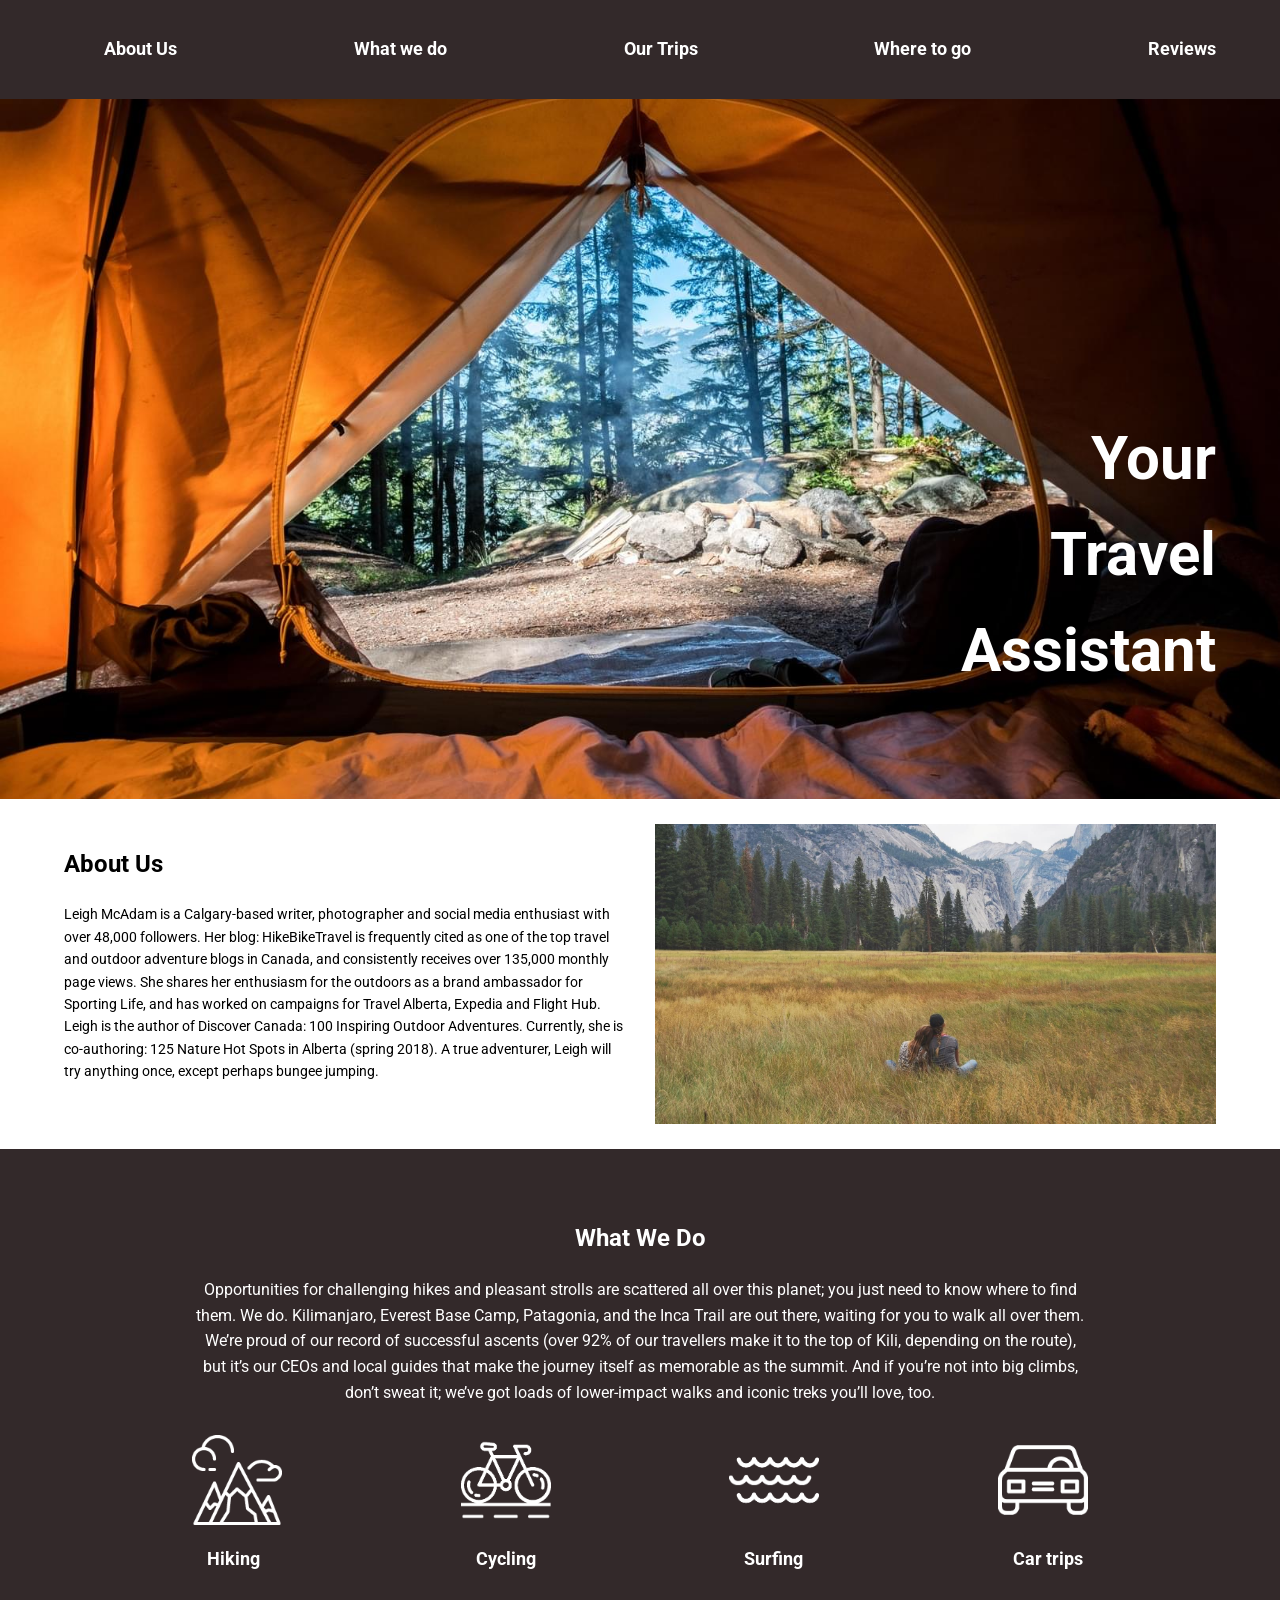
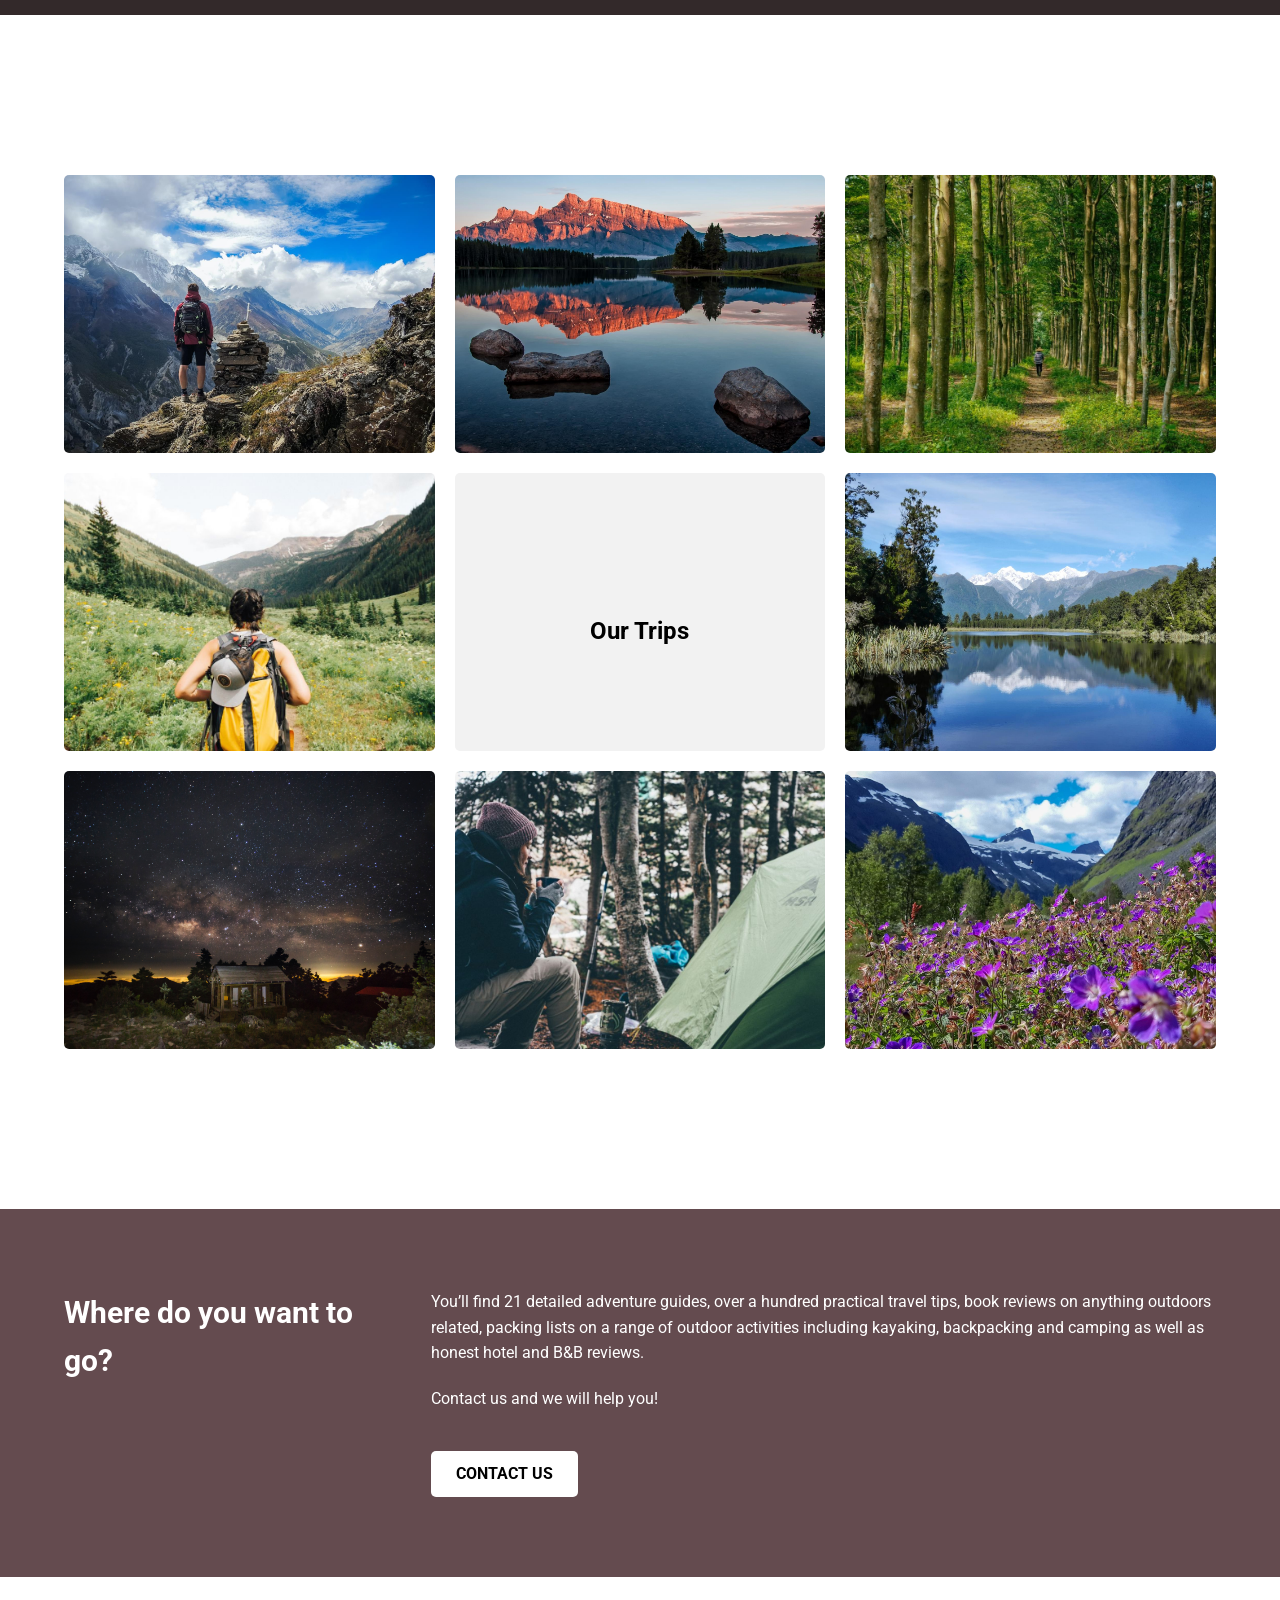
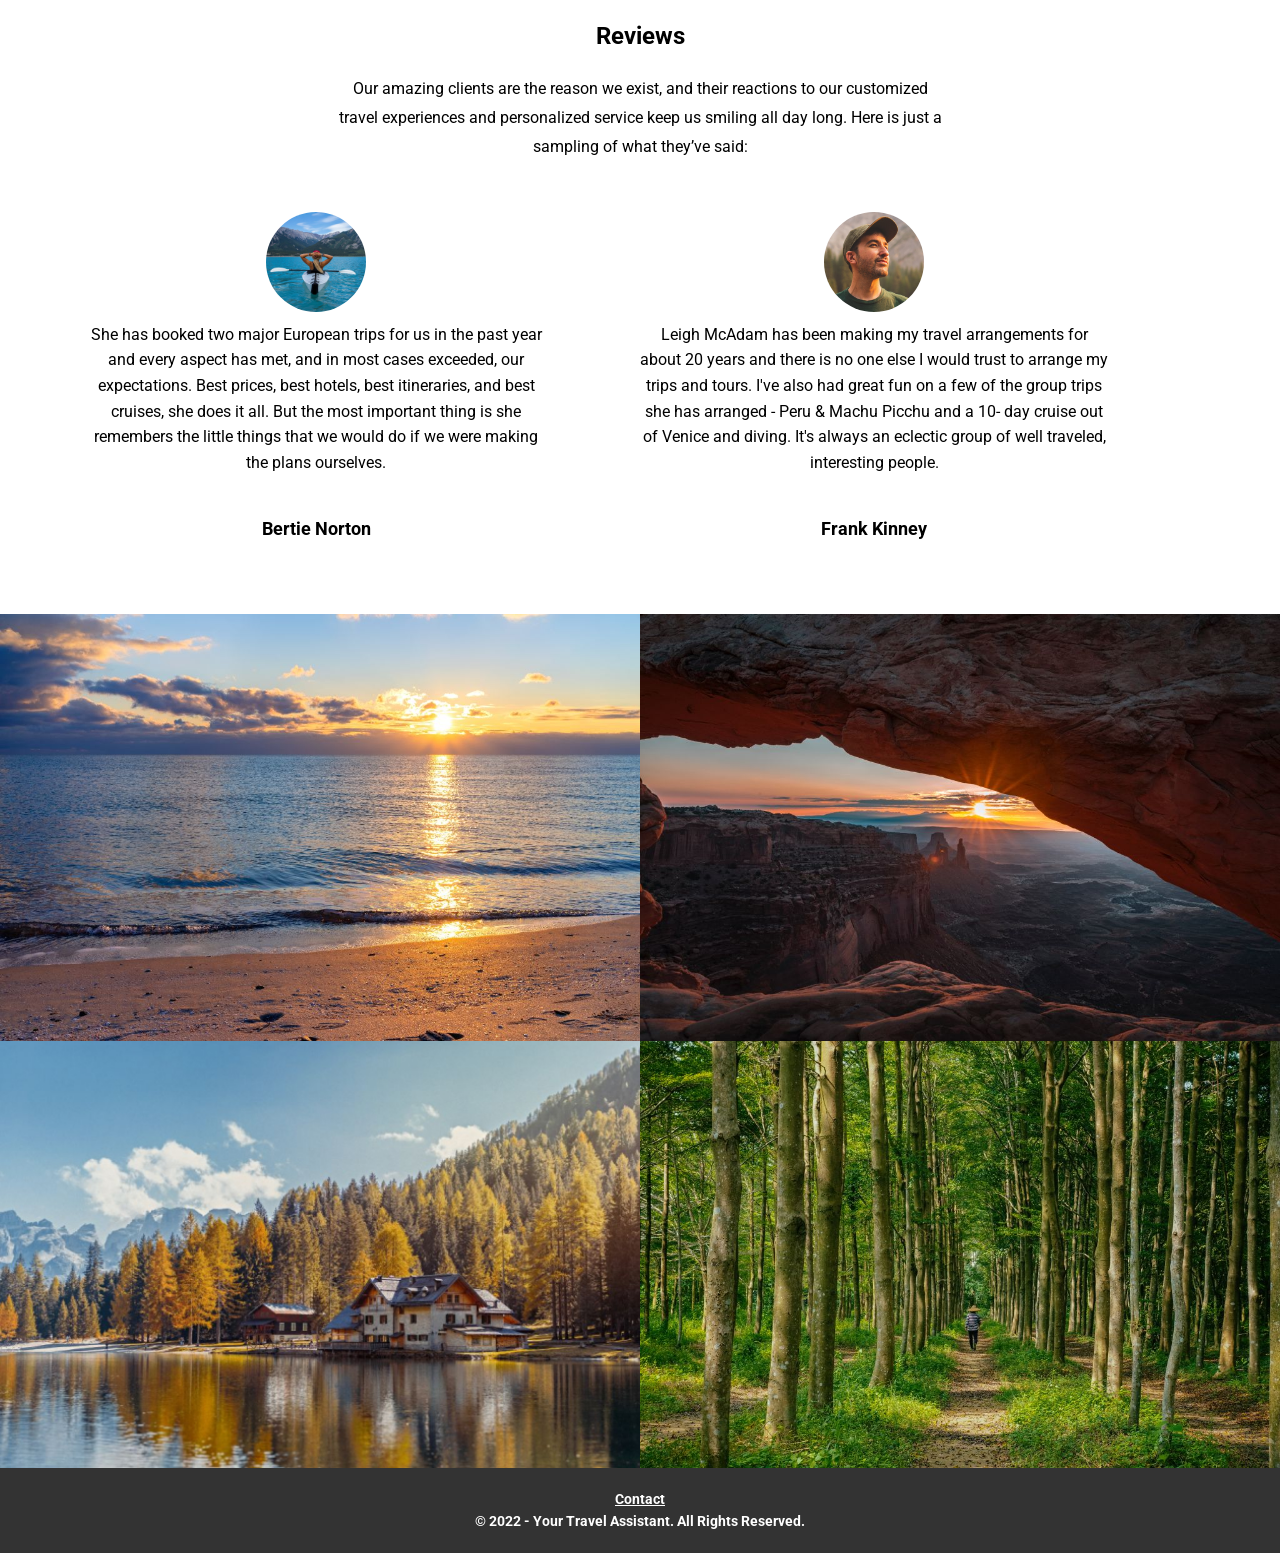
==== index.html @ 4d41e769 "Add files via upload" ====
<!DOCTYPE html>
<html lang="en">
  <head>
    <meta charset="UTF-8" />
    <meta name="viewport" content="width=device-width, initial-scale=1.0" />
    <title>Responzivní stránka</title>
    <link rel="stylesheet" href="style.css" />
    <link rel="preconnect" href="https://fonts.googleapis.com" />
    <link rel="preconnect" href="https://fonts.gstatic.com" crossorigin />
    <link
      href="https://fonts.googleapis.com/css2?family=Dancing+Script:wght@400..700&family=Roboto+Condensed:ital,wght@0,100..900;1,100..900&family=Roboto:ital,wght@0,100..900;1,100..900&family=Ubuntu:ital,wght@0,300;0,400;0,500;0,700;1,300;1,400;1,500;1,700&display=swap"
      rel="stylesheet"
    />
  </head>
  <body>
    <main>
      <!--NAVIGATION-->
      <nav class="navigation">
        <ul class="navigation-list">
          <li class="navigation-item">
            <a href="#About-Us">About Us</a>
          </li>
          <li class="navigation-item">
            <a href="#What-we-do">What we do</a>
          </li>
          <li class="navigation-item">
            <a href="#Our-Trips">Our Trips</a>
          </li>
          <li class="navigation-item">
            <a href="#Where-to-go">Where to go</a>
          </li>
          <li class="navigation-item"><a href="#Reviews">Reviews</a></li>
        </ul>
        <div class="navigation-icon">
          <img src="/icons/icone.png" alt="" />
        </div>
      </nav>

      <!--HERO-SECTION-->
      <section class="hero-section">
        <div class="hero-wrapper">
          <div class="hero-text">
            Your <br />
            Travel <br />
            Assistant
          </div>
        </div>
      </section>

      <!--ABOUT-US-SECTION-->
      <section id="About-Us" class="about-us-section">
        <div class="about-us-wrapper">
          <div class="about-us-text">
            <h2>About Us</h2>
            <p>
              Leigh McAdam is a Calgary-based writer, photographer and social
              media enthusiast with over 48,000 followers. Her blog:
              HikeBikeTravel is frequently cited as one of the top travel and
              outdoor adventure blogs in Canada, and consistently receives over
              135,000 monthly page views. She shares her enthusiasm for the
              outdoors as a brand ambassador for Sporting Life, and has worked
              on campaigns for Travel Alberta, Expedia and Flight Hub. Leigh is
              the author of Discover Canada: 100 Inspiring Outdoor Adventures.
              Currently, she is co-authoring: 125 Nature Hot Spots in Alberta
              (spring 2018). A true adventurer, Leigh will try anything once,
              except perhaps bungee jumping.
            </p>
          </div>
          <div class="about-us-image">
            <img
              src="/images/anneliese-phillips-uv4-vl3liKM-unsplash.jpg"
              alt=""
            />
          </div>
        </div>
      </section>

      <!--WHAT-WE-DO-SECTION-->
      <section id="What-we-do" class="what-we-do-section">
        <div class="what-we-do-wrapper">
          <div class="what-we-do-text">
            <h2>What We Do</h2>
            <p>
              Opportunities for challenging hikes and pleasant strolls are
              scattered all over this planet; you just need to know where to
              find them. We do. Kilimanjaro, Everest Base Camp, Patagonia, and
              the Inca Trail are out there, waiting for you to walk all over
              them. We’re proud of our record of successful ascents (over 92% of
              our travellers make it to the top of Kili, depending on the
              route), but it’s our CEOs and local guides that make the journey
              itself as memorable as the summit. And if you’re not into big
              climbs, don’t sweat it; we’ve got loads of lower-impact walks and
              iconic treks you’ll love, too.
            </p>
          </div>
          <div class="icons">
            <div class="icon">
              <img src="/icons/png-icons-white/hiking-white.png" alt="" />
              <div class="text">Hiking</div>
            </div>
            <div class="icon">
              <img src="/icons/png-icons-white/cycle-white.png" alt="" />
              <div class="text">Cycling</div>
            </div>
            <div class="icon">
              <img src="/icons/png-icons-white/water-white.png" alt="" />
              <div class="text">Surfing</div>
            </div>
            <div class="icon">
              <img src="/icons/png-icons-white/car-white.png" alt="" />
              <div class="text">Car trips</div>
            </div>
          </div>
        </div>
      </section>

      <!--OUR-TRIPS-SECTION-->
      <section id="Our-Trips" class="out-trips-section">
        <div class="our-trips-wrapper">
          <div class="trip-grid-container">
            <div class="trip-item-1">
              <img
                src="/images/simon-english-48nerZQCHgo-unsplash.jpg"
                alt=""
              />
            </div>
            <div class="trip-item-2">
              <img
                src="/images/james-wheeler-ZOA-cqKuJAA-unsplash.jpg"
                alt=""
              />
            </div>
            <div class="trip-item-3">
              <img src="/images/daniel-tseng-73lmMKhi2U8-unsplash.jpg" alt="" />
            </div>
            <div class="trip-item-4">
              <img
                src="/images/holly-mandarich-UVyOfX3v0Ls-unsplash.jpg"
                alt=""
              />
            </div>
            <div class="trip-title">
              <h2>Our Trips</h2>
            </div>
            <div class="trip-item-5">
              <img
                src="/images/patrick-szylar-45bM3XGqnDE-unsplash.jpg"
                alt=""
              />
            </div>
            <div class="trip-item-6">
              <img
                src="/images/chung-yee-tsang-wqxCKM0R6R8-unsplash.jpg"
                alt=""
              />
            </div>
            <div class="trip-item-7">
              <img
                src="/images/julian-bialowas-ilkTnuMunP8-unsplash.jpg"
                alt=""
              />
            </div>
            <div class="trip-item-8">
              <img src="/images/matej-drha-rbDzMcJsBkY-unsplash.jpg" alt="" />
            </div>
          </div>
        </div>
      </section>

      <!--WHERE-DO-WE-WANT-TO-GO-SECTION-->
      <section id="Where-to-go" class="where-do-we-want-to-go-section">
        <div class="where-do-we-want-to-go-wrapper">
          <div class="where-do-we-left-block">
            <h2>Where do you want to go?</h2>
          </div>
          <div class="where-do-we-right-block">
            <p>
              You’ll find 21 detailed adventure guides, over a hundred practical
              travel tips, book reviews on anything outdoors related, packing
              lists on a range of outdoor activities including kayaking,
              backpacking and camping as well as honest hotel and B&amp;B
              reviews.
            </p>
            <p class="where-contact-text">Contact us and we will help you!</p>
            <a href="#" class="where-contact-btn">CONTACT US</a>
          </div>
        </div>
      </section>

      <!--REVIEWS-SECTION-->
      <section id="Reviews" class="review-section">
        <div class="review-wrapper">
          <div class="review-text">
            <h2>Reviews</h2>
            <p class="review-description">
              Our amazing clients are the reason we exist, and their reactions
              to our customized travel experiences and personalized service keep
              us smiling all day long. Here is just a sampling of what they’ve
              said:
            </p>
          </div>
          <div class="review-cards">
            <div class="rev-card-1">
              <scan class="review-images">
                <img
                  src="/images/kalen-emsley-kGSapVfg8Kw-unsplash.jpg"
                  alt=""
                />
              </scan>
              <p class="review-card-1">
                She has booked two major European trips for us in the past year
                and every aspect has met, and in most cases exceeded, our
                expectations. Best prices, best hotels, best itineraries, and
                best cruises, she does it all. But the most important thing is
                she remembers the little things that we would do if we were
                making the plans ourselves.
              </p>
              <h3 class="review-person-1">Bertie Norton</h3>
            </div>
            <div class="rev-card-1">
              <scan class="review-images">
                <img
                  src="/images/jeffrey-keenan-pUhxoSapPFA-unsplash.jpg"
                  alt=""
                />
              </scan>
              <p class="review-card-2">
                Leigh McAdam has been making my travel arrangements for about 20
                years and there is no one else I would trust to arrange my trips
                and tours. I&#39;ve also had great fun on a few of the group
                trips she has arranged - Peru &amp; Machu Picchu and a 10- day
                cruise out of Venice and diving. It&#39;s always an eclectic
                group of well traveled, interesting people.
              </p>
              <h3 class="review-person-2">Frank Kinney</h3>
            </div>
          </div>
        </div>
      </section>

      <!--IMAGES-->
      <div class="images-container">
        <img
          class="img-1"
          src="/images/alexey-fedenkov-BaCZYH9RLmQ-unsplash.jpg"
          alt=""
        />
        <img
          class="img-2"
          src="/images/omer-salom-LoijtQXXNhs-unsplash.jpg"
          alt=""
        />
        <img
          class="img-3"
          src="/images/vincentiu-solomon-7MH4ped6_Mo-unsplash.jpg"
          alt=""
        />
        <img
          class="img-4"
          src="/images/daniel-tseng-73lmMKhi2U8-unsplash.jpg"
          alt=""
        />
      </div>
    </main>

    <!--FOOTER-->
    <footer class="footer-container">
      <a href class="footer-contact">Contact</a>
      <div class="footer-copywright">
        © 2022 - Your Travel Assistant. All Rights Reserved.
      </div>
    </footer>
  </body>
</html>
---- style.css ----
:root {
  --color-white: #fff;
  --color-script-black: #000;
  --bc-color-dark-pink: #644b4f;
  --bc-color-gray: #333333;
  --bc-color-ivory: #f2f2f2;
  --hover-color: #efa69d;
  --link-color: #e9877b;
  --bc-color-nav: #33292a;
}

* {
  box-sizing: border-box;
  margin: 0;
}

html {
  scroll-behavior: smooth;
}

body {
  font-family: "Roboto", sans-serif;
  line-height: 1.6;
}

/*mobile-first*/
/*NAVIGATION*/
.navigation {
  background-color: var(--bc-color-dark-pink);
  display: flex;
  justify-content: flex-end;
  gap: 20px;
  padding: 15px 0;
}

.navigation-list {
  list-style: none;
  justify-content: space-between;
  width: 70%;
  margin: 0 auto;
  display: none;
  color: var(--color-white);
}

.navigation-list a {
  text-decoration: none;
  color: var(--color-white);
  font-weight: bold;
  font-size: 18px;
}

.navigation-item {
  padding: 20px 0;
}

.navigation-icon {
  cursor: pointer;
  color: var(--color-white);
}

.navigation-icon img {
  width: 30px;
  height: 30px;
  margin-right: 20px;
}

@media (min-width: 768px) {
  .navigation {
    background-color: var(--bc-color-nav);
  }

  .navigation-list {
    display: flex;
    justify-content: space-between;
    width: 90%;
  }

  .navigation-icon {
    display: none;
  }
}

/*HERO*/
.hero-section {
  background-image: url("/images/scott-goodwill-y8Ngwq34_Ak-unsplash.jpg");
  background-color: var(--color-white);
  background-position: center;
  background-size: cover;
  background-repeat: no-repeat;
}

.hero-wrapper {
  height: 700px;
  width: 70%;
  margin: 0 auto;
  position: relative;
}

.hero-text {
  text-align: right;
  position: absolute;
  bottom: 0;
  right: 0;
  font-size: 45px;
  font-weight: bold;
  color: var(--color-white);
}

@media (min-width: 768px) {
  .hero-wrapper {
    width: 90%;
  }

  .hero-text {
    font-size: 60px;
    position: absolute;
    bottom: 100px;
  }
}

/*ABOUT-US*/
.about-us-wrapper {
  width: 70%;
  height: auto;
  margin: 0 auto;
  padding: 60px 0;
  align-items: center;
}

.about-us-text {
  font-size: 14px;
  margin-bottom: 20px;
}

.about-us-text h2 {
  margin-bottom: 20px;
  font-size: 24px;
}

.about-us-image img {
  object-fit: cover;
  object-position: center bottom;
  height: 300px;
}

@media (min-width: 768px) {
  .about-us-wrapper {
    width: 90%;
    margin: 0 auto;
    padding: 25px 0;
    display: flex;
    gap: 30px;
  }

  .about-us-text {
    flex: 1;
  }

  .about-us-image {
    flex: 1;
  }
  .about-us-image img {
    max-height: 1500px;
  }
}

/*WHAT-WE-DO*/
.what-we-do-section {
  background-color: var(--bc-color-nav);
}

.what-we-do-wrapper {
  width: 70%;
  margin: 0 auto;
  padding: 70px 0;
}

.what-we-do-text {
  margin-bottom: 30px;
  color: var(--color-white);
  text-align: center;
  font-size: 16px;
}

.what-we-do-text h2 {
  margin-bottom: 20px;
}

.what-we-do-text p {
  margin-bottom: 20px;
}

.icons {
  display: flex;
  flex-direction: column;
  justify-content: center;
  align-items: center;
  gap: 70px;
}

.icon {
  color: var(--color-white);
  width: 90px;
  height: 90px;
}

.text {
  font-size: 18px;
  font-weight: bold;
  margin-left: 15px;
  margin-top: 10px;
}

@media (min-width: 768px) {
  .icons {
    display: flex;
    flex-direction: row;
    justify-content: space-between;
    gap: 20px;
  }

  .icon {
    margin-bottom: 20px;
    margin-left: none;
  }

  .text {
    margin-top: 20px;
  }
}

/*OUR-TRIP*/
.our-trip-container {
  background-color: var(--color-white);
  display: flex;
  flex-wrap: wrap;
}

.our-trips-wrapper {
  width: 70%;
  margin: 0 auto;
  padding: 50px 0;
}

.trip-grid-container {
  display: grid;
  gap: 10px;
  grid-template-columns: 1fr;
  grid-auto-rows: repeat(9, 1fr);
  justify-items: center;
}

.trip-grid-container img {
  height: 200px;
  width: 300px;
  border-radius: 5px;
}

.trip-title {
  background-color: var(--bc-color-ivory);
  height: 80px;
  width: 300px;
  border-radius: 5px;
}

.trip-title h2 {
  position: relative;
  text-align: center;
  top: 20px;
  font-size: 24px;
}

@media (min-width: 768px) {
  .our-trips-wrapper {
    width: 90%;
    margin: 150px auto;
    padding: 10px 0;
  }

  .trip-grid-container {
    display: grid;
    grid-template-columns: repeat(3, 1fr);
    grid-template-rows: repeat(3, 1fr);
    gap: 20px;
    grid-template-areas:
      "a b c"
      "d e f"
      "g h i";
  }

  .trip-grid-container img {
    height: 100%;
    width: 100%;
    object-fit: cover;
    border-radius: 5px;
  }

  .trip-title {
    background-color: var(--bc-color-ivory);
    height: 100%;
    width: 100%;
  }

  .trip-title h2 {
    position: relative;
    text-align: center;
    top: 50%;
  }

  .trip-item-1 {
    grid-area: a;
  }

  .trip-item-2 {
    grid-area: b;
  }

  .trip-item-3 {
    grid-area: c;
  }

  .trip-item-4 {
    grid-area: d;
  }

  .trip-title {
    grid-area: e;
  }

  .trip-item-6 {
    grid-area: g;
  }

  .trip-item-7 {
    grid-area: h;
  }

  .trip-item-8 {
    grid-area: i;
  }

  .trip-item-9 {
    grid-area: f;
  }
}

/*WHERE-DO-YOU-WANT-TO-GO*/
.where-do-we-want-to-go-section {
  background-color: var(--bc-color-dark-pink);
  color: var(--color-white);
  padding: 60px 0;
}

.where-do-we-want-to-go-wrapper {
  width: 70%;
  margin: 0 auto;
  padding: 0 30px;
}

.where-do-we-left-block {
  font-size: 20px;
  margin-bottom: 20px;
}

.where-contact-text {
  font-size: 16px;
  margin-top: 20px;
  margin-bottom: 40px;
}

.where-contact-btn {
  display: inline-block;
  border-radius: 5px;
  padding: 10px 25px;
  color: var(--color-script-black);
  font-weight: bold;
  text-decoration: none;
  background-color: var(--color-white);
}

@media (min-width: 768px) {
  .where-do-we-want-to-go-wrapper {
    width: 90%;
    margin: 0 auto;
    padding: 20px 0;
    display: flex;
    gap: 30px;
  }

  .where-do-we-left-block {
    width: 30%;
  }

  .where-do-we-right-block {
    width: 70%;
  }
}

/* REVIEWS-SECTION */
.review-section {
  padding: 40px 20px;
  text-align: center;
  background-color: var(--color-white);
}

.review-wrapper {
  width: 70%;
  margin: 0 auto;
}

.review-text h2 {
  margin-bottom: 20px;
}

.review-title {
  font-size: 24px;
  margin-bottom: 20px;
}

.review-description {
  line-height: 1.8;
  margin-bottom: 50px;
}

.review-images {
  display: flex;
  justify-content: center;
  gap: 20px;
  margin-bottom: 30px;
}

.review-images img {
  width: 100px;
  height: 100px;
  border-radius: 50%;
  object-fit: cover;
}

.review-cards p {
  margin-bottom: 40px;
}

.review-person-1,
.review-person-2 {
  font-weight: bold;
  font-size: 18px;
  text-align: center;
  margin-bottom: 30px;
}

@media (min-width: 768px) {
  .review-wrapper {
    width: 90%;
    margin: 0 auto;
  }

  .review-text {
    text-align: center;
    margin-bottom: 40px;
    margin: 0 250px;
  }

  .review-text h2 {
    margin-bottom: 20px;
  }

  .review-description {
    text-align: center;
    margin-bottom: 50px;
  }

  .review-cards {
    display: flex;
  }

  .review-images {
    justify-content: center;
    margin-bottom: 10px;
  }

  .rev-card-1 {
    flex: 1;
    margin-right: 90px;
    text-align: center;
  }

  .rev-card-2 {
    flex: 1;
    text-align: center;
  }
}

/*IMAGES*/
.images-container {
  background-color: var(--color-white);
  display: grid;
  grid-template-columns: 1fr;
}

.img-1 {
  grid-row: 1/2;
}

.img-2 {
  grid-row: 2/3;
}

.img-3 {
  grid-row: 3/4;
}

.img-4 {
  grid-row: 4/5;
}

img {
  height: auto;
  width: 100%;
  display: block;
}

@media (min-width: 768px) {
  .images-container {
    display: grid;
    grid-template-columns: repeat(2, 1fr);
    grid-template-rows: repeat(2, 1fr);
    grid-template-areas:
      "a b"
      "c d";
  }

  img {
    width: 100%;
    height: 100%;
    object-fit: cover;
  }

  .img-1 {
    grid-area: a;
  }

  .img-2 {
    grid-area: b;
  }

  .img-3 {
    grid-area: c;
  }

  .img-4 {
    grid-area: d;
  }
}

/*FOOTER*/
footer {
  background-color: var(--bc-color-gray);
  color: white;
  text-align: center;
  padding: 20px 0;
  font-size: 14px;
  font-weight: bold;
}

.footer-contact {
  color: var(--footer-link-color);
}
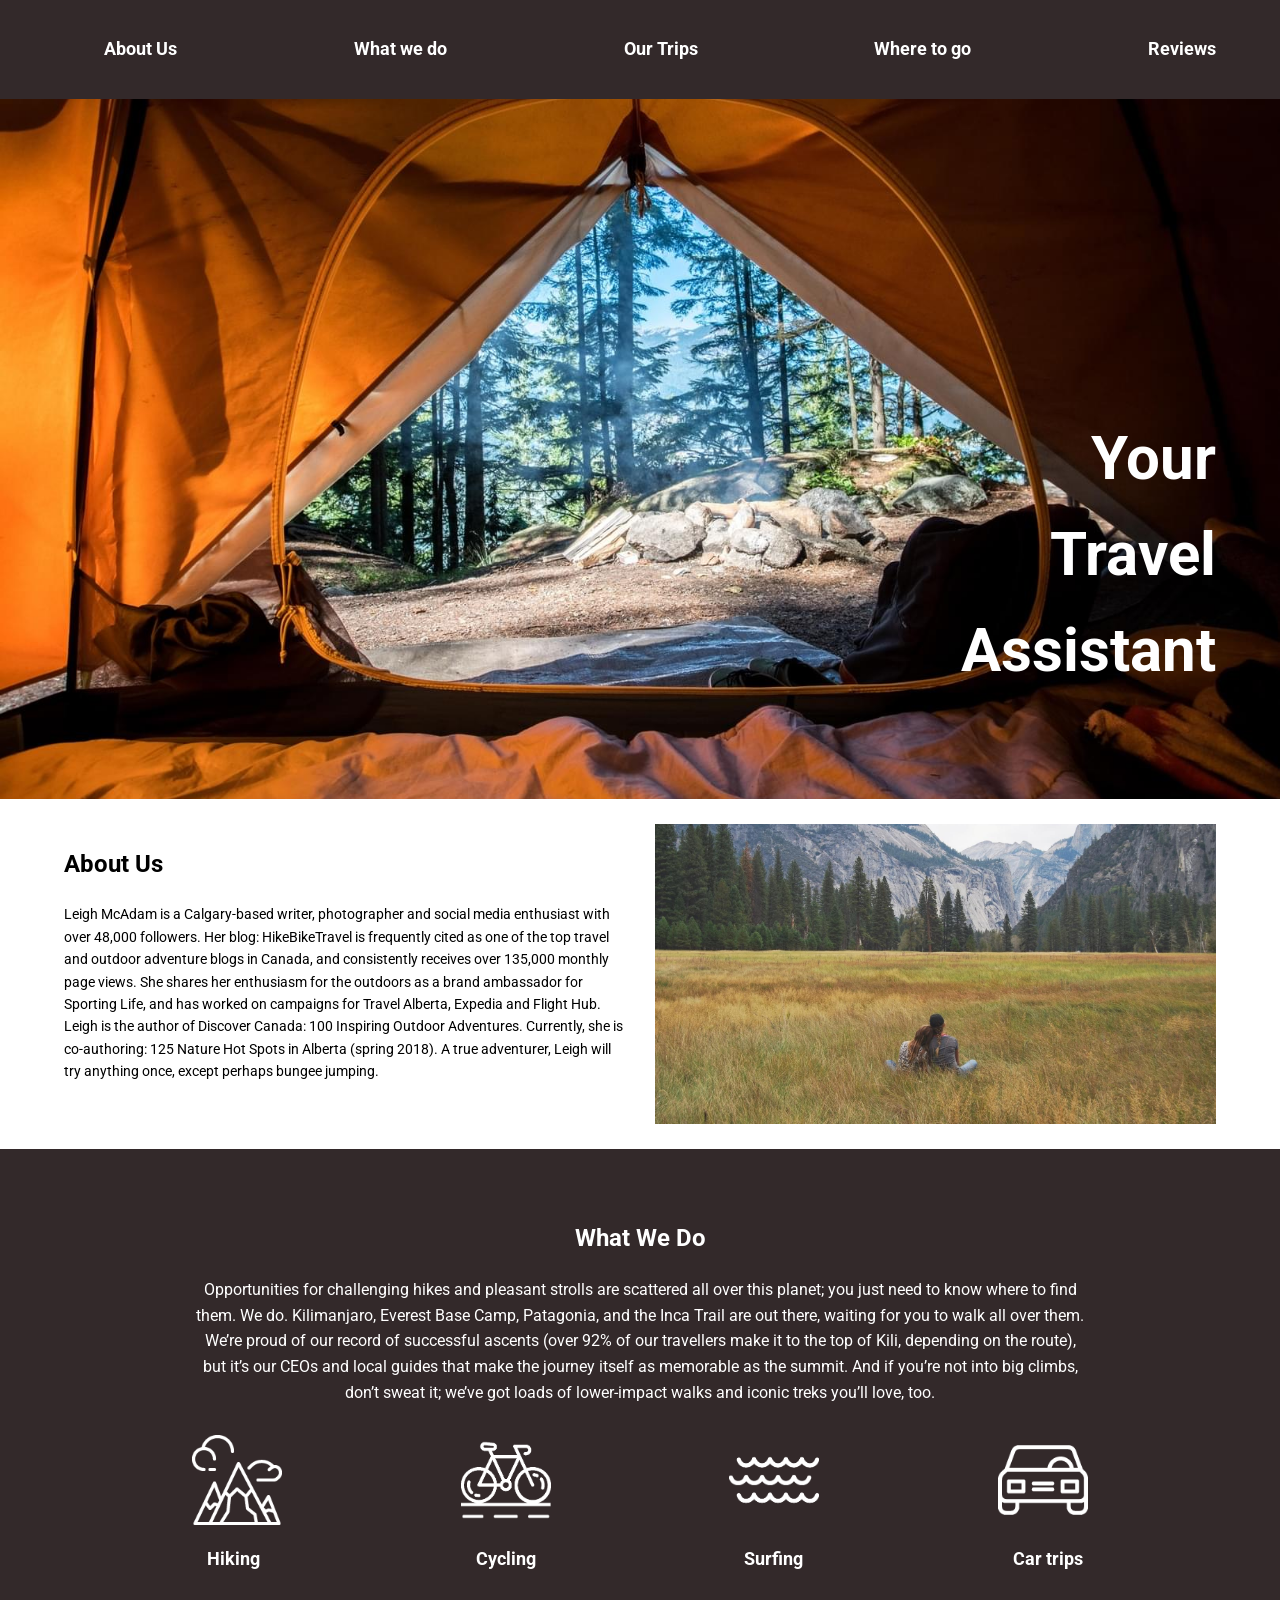
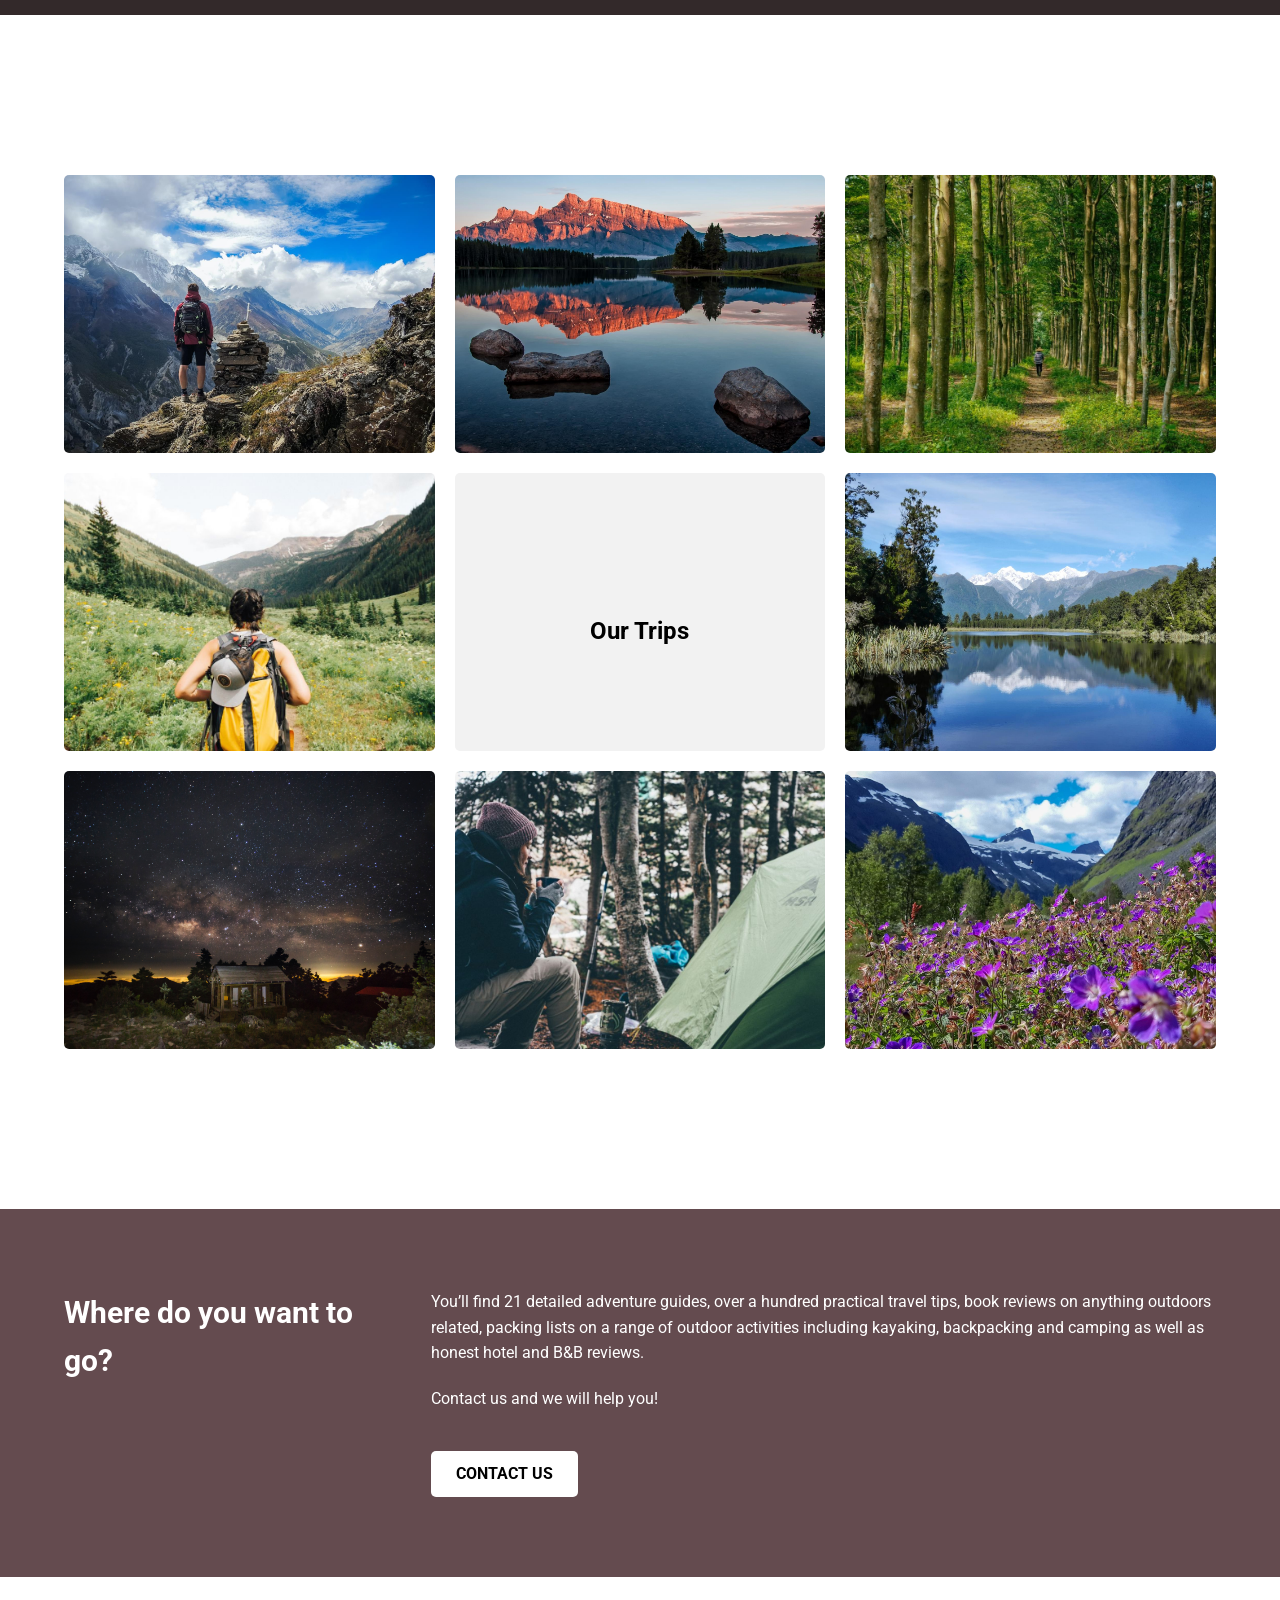
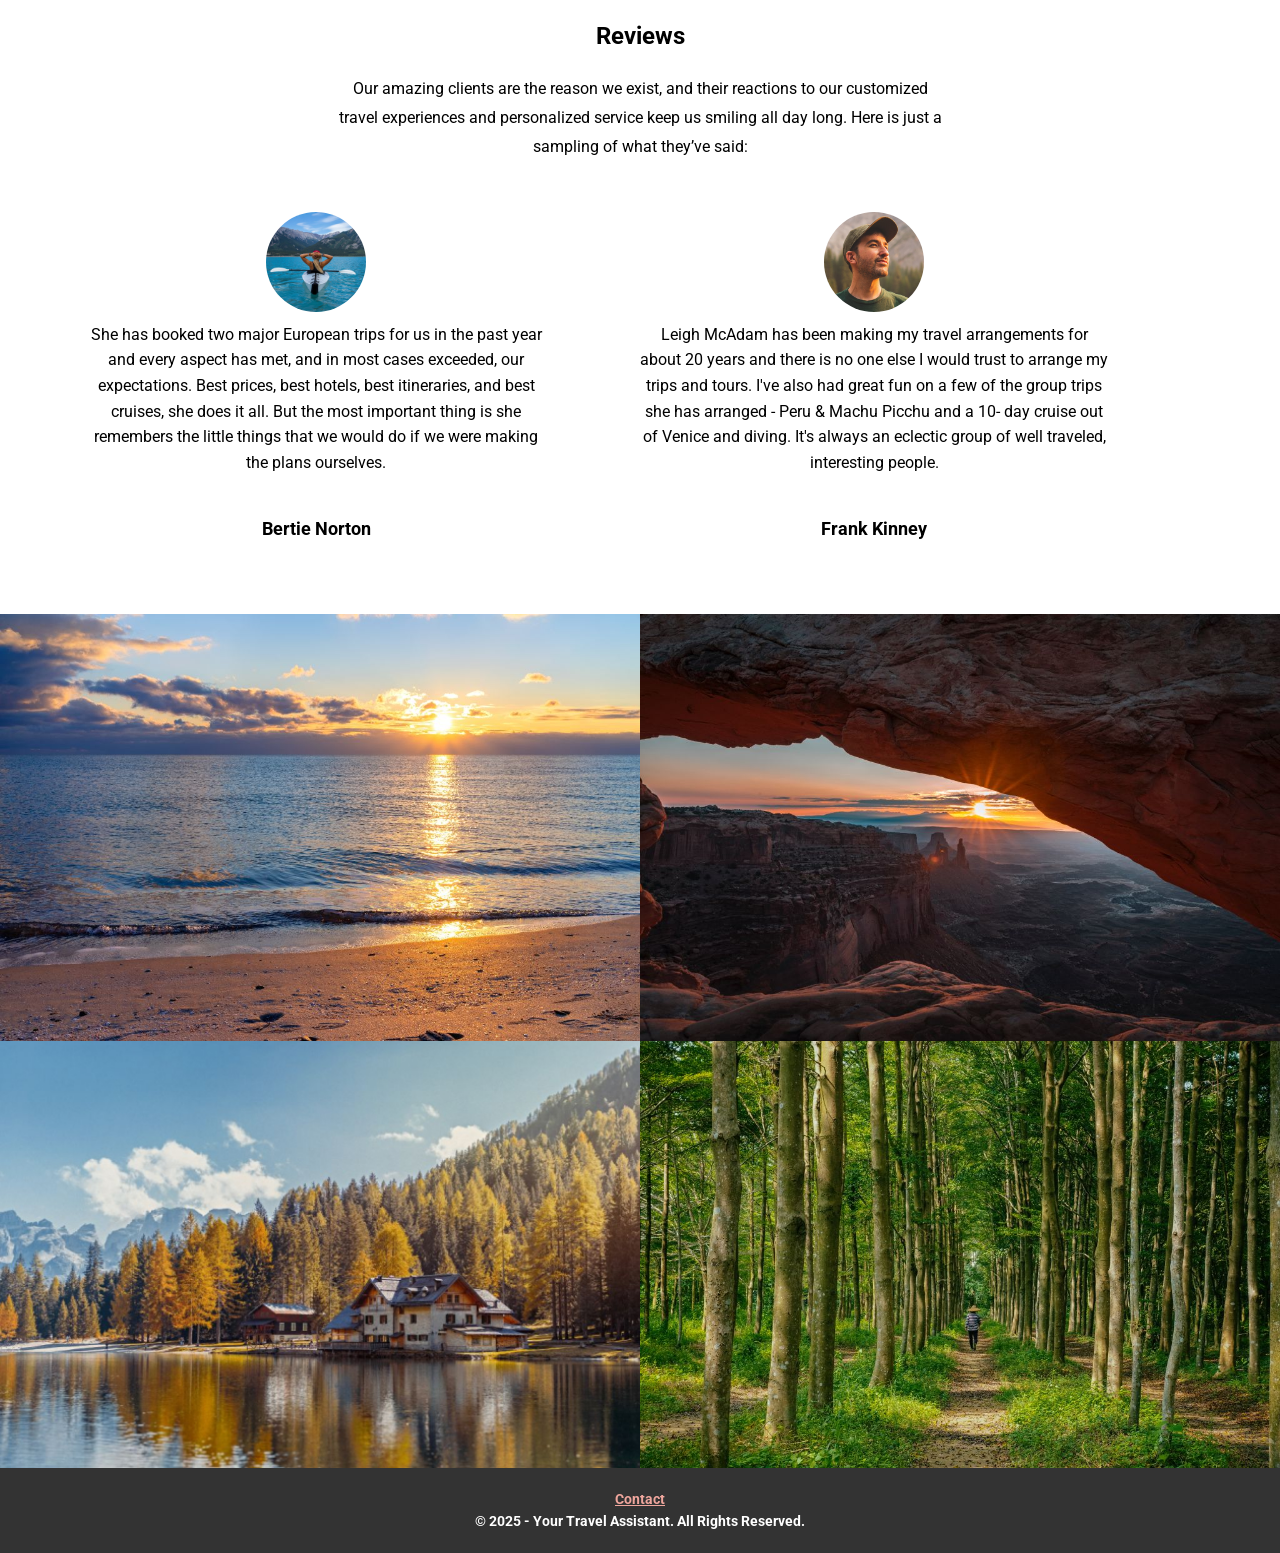
==== commit 2927475b: "Add files via upload" ====
--- a/index.html
+++ b/index.html
@@ -5,6 +5,7 @@
     <meta name="viewport" content="width=device-width, initial-scale=1.0" />
     <title>Responzivní stránka</title>
     <link rel="stylesheet" href="style.css" />
+    <link rel="stylesheet" href="query.css" />
     <link rel="preconnect" href="https://fonts.googleapis.com" />
     <link rel="preconnect" href="https://fonts.gstatic.com" crossorigin />
     <link
@@ -182,7 +183,7 @@
               reviews.
             </p>
             <p class="where-contact-text">Contact us and we will help you!</p>
-            <a href="#" class="where-contact-btn">CONTACT US</a>
+            <a href="contact.html" class="where-contact-btn">CONTACT US</a>
           </div>
         </div>
       </section>
@@ -265,9 +266,9 @@
 
     <!--FOOTER-->
     <footer class="footer-container">
-      <a href class="footer-contact">Contact</a>
+      <a href="contact.html" class="footer-contact">Contact</a>
       <div class="footer-copywright">
-        © 2022 - Your Travel Assistant. All Rights Reserved.
+        © 2025 - Your Travel Assistant. All Rights Reserved.
       </div>
     </footer>
   </body>
--- a/style.css
+++ b/style.css
@@ -64,22 +64,6 @@
   margin-right: 20px;
 }
 
-@media (min-width: 768px) {
-  .navigation {
-    background-color: var(--bc-color-nav);
-  }
-
-  .navigation-list {
-    display: flex;
-    justify-content: space-between;
-    width: 90%;
-  }
-
-  .navigation-icon {
-    display: none;
-  }
-}
-
 /*HERO*/
 .hero-section {
   background-image: url("/images/scott-goodwill-y8Ngwq34_Ak-unsplash.jpg");
@@ -106,18 +90,6 @@
   color: var(--color-white);
 }
 
-@media (min-width: 768px) {
-  .hero-wrapper {
-    width: 90%;
-  }
-
-  .hero-text {
-    font-size: 60px;
-    position: absolute;
-    bottom: 100px;
-  }
-}
-
 /*ABOUT-US*/
 .about-us-wrapper {
   width: 70%;
@@ -141,27 +113,6 @@
   object-fit: cover;
   object-position: center bottom;
   height: 300px;
-}
-
-@media (min-width: 768px) {
-  .about-us-wrapper {
-    width: 90%;
-    margin: 0 auto;
-    padding: 25px 0;
-    display: flex;
-    gap: 30px;
-  }
-
-  .about-us-text {
-    flex: 1;
-  }
-
-  .about-us-image {
-    flex: 1;
-  }
-  .about-us-image img {
-    max-height: 1500px;
-  }
 }
 
 /*WHAT-WE-DO*/
@@ -211,24 +162,6 @@
   margin-top: 10px;
 }
 
-@media (min-width: 768px) {
-  .icons {
-    display: flex;
-    flex-direction: row;
-    justify-content: space-between;
-    gap: 20px;
-  }
-
-  .icon {
-    margin-bottom: 20px;
-    margin-left: none;
-  }
-
-  .text {
-    margin-top: 20px;
-  }
-}
-
 /*OUR-TRIP*/
 .our-trip-container {
   background-color: var(--color-white);
@@ -270,80 +203,6 @@
   font-size: 24px;
 }
 
-@media (min-width: 768px) {
-  .our-trips-wrapper {
-    width: 90%;
-    margin: 150px auto;
-    padding: 10px 0;
-  }
-
-  .trip-grid-container {
-    display: grid;
-    grid-template-columns: repeat(3, 1fr);
-    grid-template-rows: repeat(3, 1fr);
-    gap: 20px;
-    grid-template-areas:
-      "a b c"
-      "d e f"
-      "g h i";
-  }
-
-  .trip-grid-container img {
-    height: 100%;
-    width: 100%;
-    object-fit: cover;
-    border-radius: 5px;
-  }
-
-  .trip-title {
-    background-color: var(--bc-color-ivory);
-    height: 100%;
-    width: 100%;
-  }
-
-  .trip-title h2 {
-    position: relative;
-    text-align: center;
-    top: 50%;
-  }
-
-  .trip-item-1 {
-    grid-area: a;
-  }
-
-  .trip-item-2 {
-    grid-area: b;
-  }
-
-  .trip-item-3 {
-    grid-area: c;
-  }
-
-  .trip-item-4 {
-    grid-area: d;
-  }
-
-  .trip-title {
-    grid-area: e;
-  }
-
-  .trip-item-6 {
-    grid-area: g;
-  }
-
-  .trip-item-7 {
-    grid-area: h;
-  }
-
-  .trip-item-8 {
-    grid-area: i;
-  }
-
-  .trip-item-9 {
-    grid-area: f;
-  }
-}
-
 /*WHERE-DO-YOU-WANT-TO-GO*/
 .where-do-we-want-to-go-section {
   background-color: var(--bc-color-dark-pink);
@@ -378,24 +237,6 @@
   background-color: var(--color-white);
 }
 
-@media (min-width: 768px) {
-  .where-do-we-want-to-go-wrapper {
-    width: 90%;
-    margin: 0 auto;
-    padding: 20px 0;
-    display: flex;
-    gap: 30px;
-  }
-
-  .where-do-we-left-block {
-    width: 30%;
-  }
-
-  .where-do-we-right-block {
-    width: 70%;
-  }
-}
-
 /* REVIEWS-SECTION */
 .review-section {
   padding: 40px 20px;
@@ -448,48 +289,6 @@
   margin-bottom: 30px;
 }
 
-@media (min-width: 768px) {
-  .review-wrapper {
-    width: 90%;
-    margin: 0 auto;
-  }
-
-  .review-text {
-    text-align: center;
-    margin-bottom: 40px;
-    margin: 0 250px;
-  }
-
-  .review-text h2 {
-    margin-bottom: 20px;
-  }
-
-  .review-description {
-    text-align: center;
-    margin-bottom: 50px;
-  }
-
-  .review-cards {
-    display: flex;
-  }
-
-  .review-images {
-    justify-content: center;
-    margin-bottom: 10px;
-  }
-
-  .rev-card-1 {
-    flex: 1;
-    margin-right: 90px;
-    text-align: center;
-  }
-
-  .rev-card-2 {
-    flex: 1;
-    text-align: center;
-  }
-}
-
 /*IMAGES*/
 .images-container {
   background-color: var(--color-white);
@@ -519,39 +318,6 @@
   display: block;
 }
 
-@media (min-width: 768px) {
-  .images-container {
-    display: grid;
-    grid-template-columns: repeat(2, 1fr);
-    grid-template-rows: repeat(2, 1fr);
-    grid-template-areas:
-      "a b"
-      "c d";
-  }
-
-  img {
-    width: 100%;
-    height: 100%;
-    object-fit: cover;
-  }
-
-  .img-1 {
-    grid-area: a;
-  }
-
-  .img-2 {
-    grid-area: b;
-  }
-
-  .img-3 {
-    grid-area: c;
-  }
-
-  .img-4 {
-    grid-area: d;
-  }
-}
-
 /*FOOTER*/
 footer {
   background-color: var(--bc-color-gray);
@@ -563,5 +329,5 @@
 }
 
 .footer-contact {
-  color: var(--footer-link-color);
-}
+  color: var(--hover-color);
+}
--- a/query.css
+++ b/query.css
@@ -0,0 +1,286 @@
+/*NAVIGATION*/
+@media (min-width: 768px) {
+  .navigation {
+    background-color: var(--bc-color-nav);
+  }
+
+  .navigation-list {
+    display: flex;
+    justify-content: space-between;
+    width: 90%;
+  }
+
+  .navigation-icon {
+    display: none;
+  }
+}
+
+/*HERO*/
+@media (min-width: 768px) {
+  .hero-wrapper {
+    width: 90%;
+  }
+
+  .hero-text {
+    font-size: 60px;
+    position: absolute;
+    bottom: 100px;
+  }
+}
+
+/*ABOUT-US*/
+@media (min-width: 768px) {
+  .about-us-wrapper {
+    width: 90%;
+    margin: 0 auto;
+    padding: 25px 0;
+    display: flex;
+    gap: 30px;
+  }
+
+  .about-us-text {
+    flex: 1;
+  }
+
+  .about-us-image {
+    flex: 1;
+  }
+  .about-us-image img {
+    max-height: 1500px;
+  }
+}
+
+/*WHAT-WE-DO*/
+@media (min-width: 768px) {
+  .icons {
+    display: flex;
+    flex-direction: row;
+    justify-content: space-between;
+    gap: 20px;
+  }
+
+  .icon {
+    margin-bottom: 20px;
+    margin-left: none;
+  }
+
+  .text {
+    margin-top: 20px;
+  }
+}
+
+/*OUR-TRIP*/
+@media (min-width: 768px) {
+  .our-trips-wrapper {
+    width: 90%;
+    margin: 150px auto;
+    padding: 10px 0;
+  }
+
+  .trip-grid-container {
+    display: grid;
+    grid-template-columns: repeat(3, 1fr);
+    grid-template-rows: repeat(3, 1fr);
+    gap: 20px;
+    grid-template-areas:
+      "a b c"
+      "d e f"
+      "g h i";
+  }
+
+  .trip-grid-container img {
+    height: 100%;
+    width: 100%;
+    object-fit: cover;
+    border-radius: 5px;
+  }
+
+  .trip-title {
+    background-color: var(--bc-color-ivory);
+    height: 100%;
+    width: 100%;
+  }
+
+  .trip-title h2 {
+    position: relative;
+    text-align: center;
+    top: 50%;
+  }
+
+  .trip-item-1 {
+    grid-area: a;
+  }
+
+  .trip-item-2 {
+    grid-area: b;
+  }
+
+  .trip-item-3 {
+    grid-area: c;
+  }
+
+  .trip-item-4 {
+    grid-area: d;
+  }
+
+  .trip-title {
+    grid-area: e;
+  }
+
+  .trip-item-6 {
+    grid-area: g;
+  }
+
+  .trip-item-7 {
+    grid-area: h;
+  }
+
+  .trip-item-8 {
+    grid-area: i;
+  }
+
+  .trip-item-9 {
+    grid-area: f;
+  }
+}
+
+/*WHERE-DO-YOU-WANT-TO-GO*/
+@media (min-width: 768px) {
+  .where-do-we-want-to-go-wrapper {
+    width: 90%;
+    margin: 0 auto;
+    padding: 20px 0;
+    display: flex;
+    gap: 30px;
+  }
+
+  .where-do-we-left-block {
+    width: 30%;
+  }
+
+  .where-do-we-right-block {
+    width: 70%;
+  }
+}
+
+/* REVIEWS-SECTION */
+@media (min-width: 768px) {
+  .review-wrapper {
+    width: 90%;
+    margin: 0 auto;
+  }
+
+  .review-text {
+    text-align: center;
+    margin-bottom: 40px;
+    margin: 0 250px;
+  }
+
+  .review-text h2 {
+    margin-bottom: 20px;
+  }
+
+  .review-description {
+    text-align: center;
+    margin-bottom: 50px;
+  }
+
+  .review-cards {
+    display: flex;
+  }
+
+  .review-images {
+    justify-content: center;
+    margin-bottom: 10px;
+  }
+
+  .rev-card-1 {
+    flex: 1;
+    margin-right: 90px;
+    text-align: center;
+  }
+
+  .rev-card-2 {
+    flex: 1;
+    text-align: center;
+  }
+}
+
+/*IMAGES*/
+@media (min-width: 768px) {
+  .images-container {
+    display: grid;
+    grid-template-columns: repeat(2, 1fr);
+    grid-template-rows: repeat(2, 1fr);
+    grid-template-areas:
+      "a b"
+      "c d";
+  }
+
+  img {
+    width: 100%;
+    height: 100%;
+    object-fit: cover;
+  }
+
+  .img-1 {
+    grid-area: a;
+  }
+
+  .img-2 {
+    grid-area: b;
+  }
+
+  .img-3 {
+    grid-area: c;
+  }
+
+  .img-4 {
+    grid-area: d;
+  }
+}
+
+/*CONTACT*/
+@media screen and (max-width: 768px) {
+  .contact-section {
+    padding: 280px 0;
+  }
+
+  .contact-info {
+    margin: 0 30px;
+    padding: 20px;
+  }
+
+  .contact-title {
+    font-size: 24px;
+    padding: 15px 20px;
+  }
+
+  .contact-wrapper {
+    flex-direction: column;
+    margin: 20px 30px;
+    gap: 1.5rem;
+  }
+
+  .contact-phone,
+  .contact-email {
+    justify-content: center;
+    margin-bottom: 15px;
+  }
+
+  .contact-phone img,
+  .contact-email img {
+    width: 32px;
+    height: 32px;
+  }
+
+  .contact-phone p,
+  .contact-email p {
+    font-size: 16px;
+  }
+
+  footer {
+    font-size: 12px;
+    padding: 15px 0;
+  }
+}
